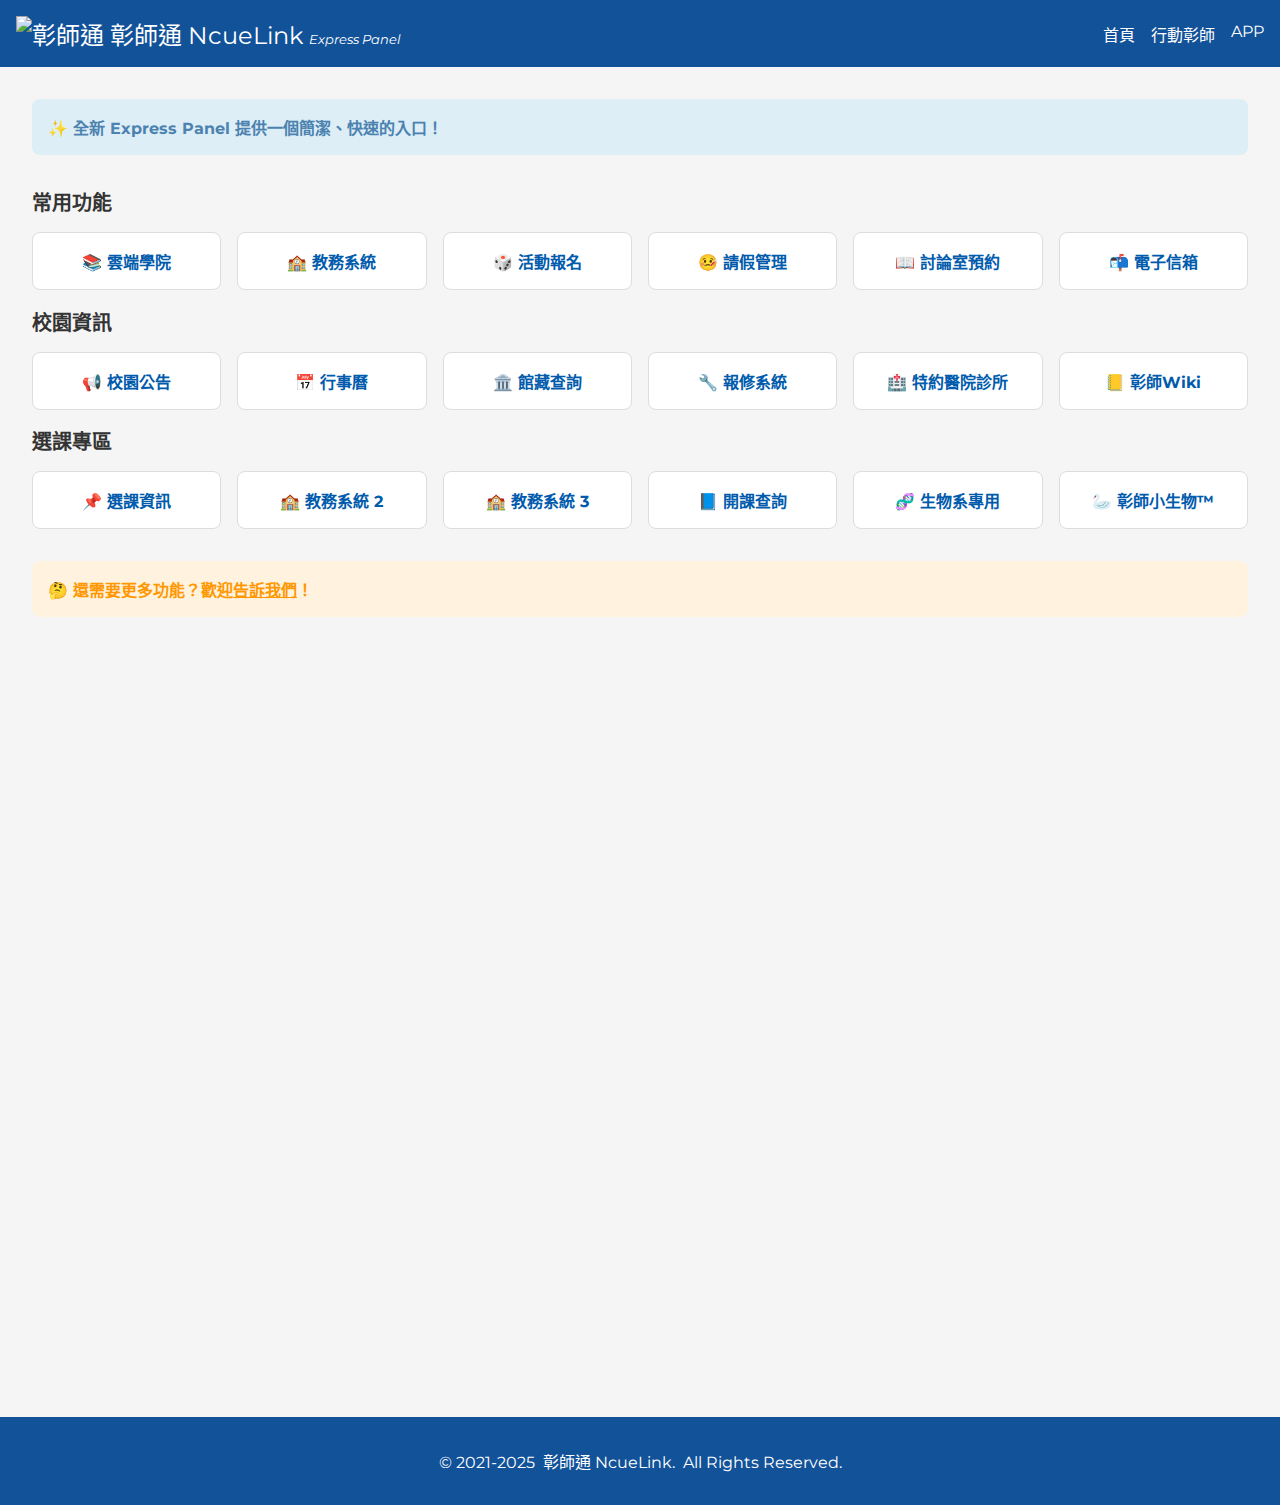
==== index.html @ 939a81e3 "Update index.html" ====
<!DOCTYPE html>
<html lang="zh-TW">
<head>
  <meta charset="UTF-8">
  <meta name="viewport" content="width=device-width, initial-scale=1.0">
  <title>Express Panel | 彰師通 NcueLink</title>
  <link rel="icon" type="image/x-icon" href="img/favicon.ico">
  <link rel="stylesheet" href="css/styles.css">
</head>
<body>
  <header class="navbar">
    <h1>
      <a href="https://sites.google.com/view/ncuelink/"><img src="img/favicon.ico" alt="彰師通" width="25" height="25"> 彰師通 NcueLink</a>
      <span style="font-size:small;"><i>Express Panel</i></span>
    </h1>
    <nav>
      <ul class="nav-links">
        <li><a href="#">首頁</a></li>
        <li><a href="https://aps.ncue.edu.tw/ncueact/" target="_blank">行動彰師</a></li>
        <li><a href="https://apkpure.com/tw/p/developer.angus.ncuelink" target="_blank">APP</a></li>
      </ul>
    </nav>
  </header>

  <main class="main-content">
    <section class="notifications">
      <!-- <h2>通知</h2> -->
      <div class="notification info">✨ 全新 Express Panel 提供一個簡潔、快速的入口！</div>
      <!-- <div class="notification warning">🚧 系統測試中！</div> -->
    </section>

    <section class="quick-links">
      <h2>常用功能</h2>
      <div class="links-grid">
        <a href="https://lihi2.cc/dfvR0/website" target="_blank" class="link-card">
          📚 雲端學院
        </a>
        <a href="https://lihi2.cc/KmgPE/website" target="_blank" class="link-card">
          🏫 教務系統
        </a>        
        <a href="https://lihi2.cc/eLxfz/website" target="_blank" class="link-card">
          🎲 活動報名
        </a>
        <a href="https://lihi2.cc/Q5xEi/website" target="_blank" class="link-card">
          🤒 請假管理
        </a>
        <a href="https://lihi2.cc/lIFCF/website" target="_blank" class="link-card">
          📖 討論室預約
        </a>
        <a href="https://lihi2.cc/fTnPr/website" target="_blank" class="link-card">
          📬 電子信箱
        </a>
      </div>
      <h2>校園資訊</h2>
      <div class="links-grid">
        <a href="https://lihi2.cc/w0xlb/website" target="_blank" class="link-card">
          📢 校園公告
        </a>
        <a href="https://sites.google.com/view/ncuelink/校園資訊/行事曆/上學期" target="_blank" class="link-card">
          📅 行事曆
        </a>
        <a href="https://lihi2.cc/BfB1A/website" target="_blank" class="link-card">
          🏛️ 館藏查詢
        </a>
        <a href="https://lihi2.cc/CtNuQ/website" target="_blank" class="link-card">
          🔧 報修系統
        </a>
        <a href="https://lihi2.cc/88Bw7/website" target="_blank" class="link-card">
          🏥 特約醫院診所
        </a>        
        <a href="https://lihi2.cc/AVxmB/website" target="_blank" class="link-card">
          📒 彰師Wiki
        </a>
      </div>
      <h2>選課專區</h2>
      <div class="links-grid">
        <a href="https://lihi2.cc/FkkfV/website" target="_blank" class="link-card">
          📌 選課資訊
        </a>
        <a href="https://webap2.ncue.edu.tw/Student/BaseUser/LoginSSO" target="_blank" class="link-card">
          🏫 教務系統 2
        </a>
        <a href="https://webap3s.ncue.edu.tw/Student/BaseUser/LoginSSO" target="_blank" class="link-card">
          🏫 教務系統 3
        </a>
        <a href="https://lihi2.cc/ZFBLw/website" target="_blank" class="link-card">
          📘 開課查詢
        </a>
        <a href="https://ncuelink.github.io/site/dean/biology" target="_blank" class="link-card">
          🧬 生物系專用
        </a>
        <a href="https://lihi2.cc/6hR2x/website" target="_blank" class="link-card">
          🦢 彰師小生物™
        </a>
      </div>
    </section>

    <section class="notifications">
      <!-- <h2>通知</h2> -->
      <div class="notification warning">🤔 還需要更多功能？歡迎<a href="#" target="_blank">告訴我們</a>！</div>
    </section>
    
    <!-- <section class="campus-news">
      <h2>校園公告</h2>
      <ul id="rss-feed" class="rss-list">
        <li>載入中...</li>
      </ul>
    </section> -->
  </main>

  <iframe
        src="https://ncuelink.github.io/site/"
        width="100%"
        height="700"
        frameborder="0"
        allowfullscreen="true"
      >
      </iframe>

  <!-- <iframe
        src="https://ncuelink.github.io/site/dean/biology"
        width="100%"
        height="720"
        title="生物系課程查詢"
        frameborder="0"
        allowfullscreen="true"
      >
      </iframe> -->

  <footer class="footer">
    <p>© 2021-2025&ensp;彰師通 NcueLink.&ensp;All Rights Reserved.</p>
  </footer>

  <!-- <script>
    async function loadRSS() {
      const rssFeed = document.getElementById('rss-feed');
      try {
        const response = await fetch('https://aps.ncue.edu.tw/odedi/rss_odedi.php?source=1');
        const text = await response.text();
        const parser = new DOMParser();
        const xml = parser.parseFromString(text, "application/xml");
        const items = xml.querySelectorAll("item");

        rssFeed.innerHTML = ""; // Clear the loading message

        items.forEach(item => {
          const title = item.querySelector("title").textContent;
          const link = item.querySelector("link").textContent;
          const listItem = document.createElement("li");
          const anchor = document.createElement("a");

          anchor.href = link;
          anchor.target = "_blank";
          anchor.textContent = title;

          listItem.appendChild(anchor);
          rssFeed.appendChild(listItem);
        });
      } catch (error) {
        rssFeed.innerHTML = "<li>無法載入公告，請稍後再試。</li>";
      }
    }

    loadRSS();
  </script> -->
</body>
</html>
---- css/styles.css ----
/* 基本設定 */
@import url('https://fonts.googleapis.com/css2?family=Montserrat:wght@400;700&display=swap');

body {
  margin: 0;
  font-family: 'Montserrat', Arial, sans-serif;
  background-color: #F5F5F5;
  color: #333;
}

/* 導航列樣式 */
.navbar {
  background-color: #125299;
  color: white;
  padding: 1rem;
  display: flex;
  justify-content: space-between;
  align-items: center;
}

.navbar a {
  text-decoration: none;
  color: white;
  /* font-weight: bold; */
}

.navbar a:hover {
  color: #79d2ff;
  /* font-weight: bold; */
}

.navbar h1 {
  font-size: 1.5rem;
  font-weight: normal;
  margin: 0;
}

.nav-links {
  list-style: none;
  display: flex;
  margin: 0;
  padding: 0;
}

.nav-links li {
  margin-left: 1rem;
}

.nav-links a {
  text-decoration: none;
  color: white;
  /* font-weight: bold; */
}

.nav-links a:hover {
  text-decoration: underline;
}

/* 主要內容區域樣式 */
.main-content {
  padding: 2rem;
}

.quick-links {
  margin-bottom: 2rem;
}

.quick-links h2 {
  font-size: 1.25rem;
  margin-bottom: 1rem;
}

.links-grid {
  display: grid;
  grid-template-columns: repeat(auto-fit, minmax(150px, 1fr));
  gap: 1rem;
}

.link-card {
  background-color: white;
  border: 1px solid #ddd;
  padding: 1rem;
  text-align: center;
  border-radius: 8px;
  text-decoration: none;
  color: #005BAC;
  font-weight: bold;
  transition: box-shadow 0.3s ease;
}

.link-card:hover {
  box-shadow: 0 4px 8px rgba(0, 0, 0, 0.2);
}

/* 通知區域樣式 */
.notifications {
  margin-bottom: 2rem;
}

.notifications h2 {
  font-size: 1.25rem;
  margin-bottom: 1rem;
}

.notification {
  padding: 1rem;
  margin-bottom: 1rem;
  border-radius: 8px;
  font-weight: bold;
}

.notification.info {
  background-color: #ddeef7;
  color: #4c82af;
}
  .notification.info a {
    color: #4c82af;
    text-decoration: underline;
  }

.notification.success {
  background-color: #E8F5E9;
  color: #4CAF50;
}

  .notification.success a {
    color: #4CAF50;
    text-decoration: underline;
  }

.notification.warning {
  background-color: #FFF3E0;
  color: #FF9800;
}
  .notification.warning a {
    color: #FF9800;
    text-decoration: underline;
  }

/* 頁尾樣式 */
.footer {
  background-color: #125299;
  color: white;
  text-align: center;
  padding: 1rem;
  margin-top: 2rem;
}
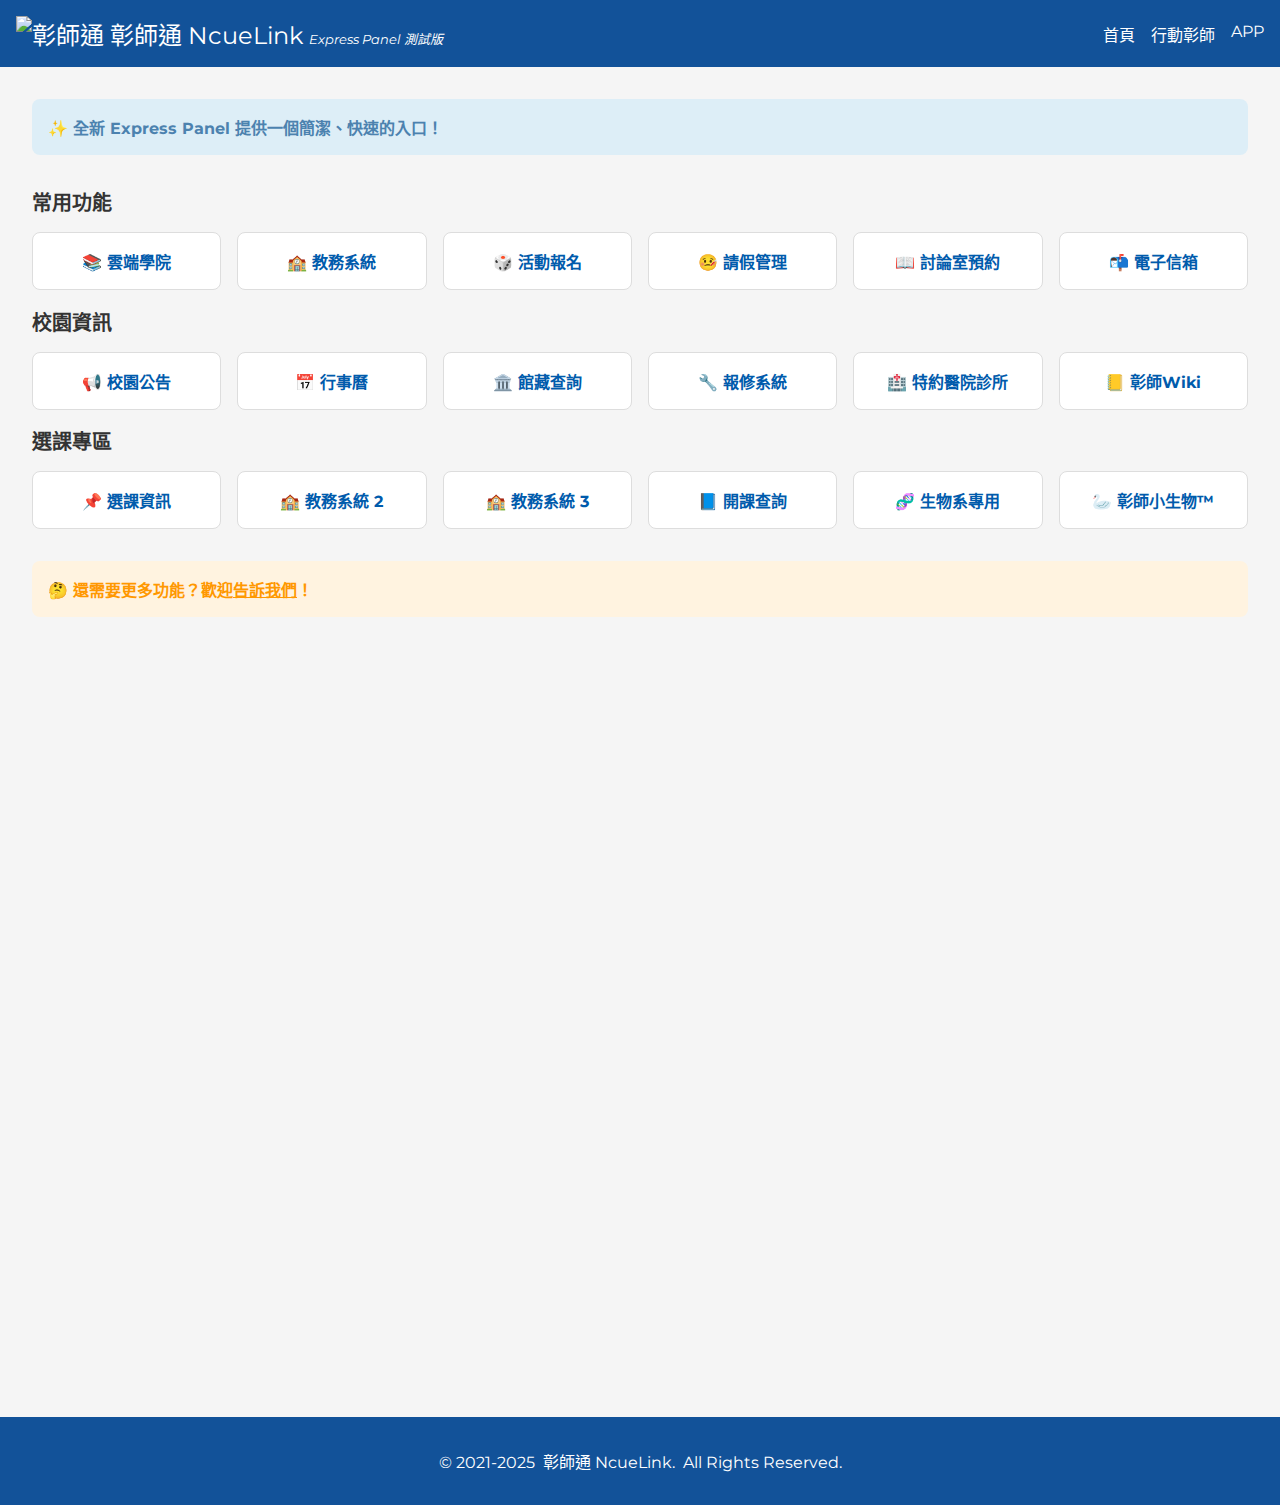
==== commit 59195ccb: "Add files via upload" ====
--- a/index.html
+++ b/index.html
@@ -11,11 +11,11 @@
   <header class="navbar">
     <h1>
       <a href="https://sites.google.com/view/ncuelink/"><img src="img/favicon.ico" alt="彰師通" width="25" height="25"> 彰師通 NcueLink</a>
-      <span style="font-size:small;"><i>Express Panel</i></span>
+      <span style="font-size:small;"><i>Express Panel 測試版</i></span>
     </h1>
     <nav>
       <ul class="nav-links">
-        <li><a href="#">首頁</a></li>
+        <li><a href="https://sites.google.com/view/ncuelink/">首頁</a></li>
         <li><a href="https://aps.ncue.edu.tw/ncueact/" target="_blank">行動彰師</a></li>
         <li><a href="https://apkpure.com/tw/p/developer.angus.ncuelink" target="_blank">APP</a></li>
       </ul>
@@ -32,49 +32,49 @@
     <section class="quick-links">
       <h2>常用功能</h2>
       <div class="links-grid">
-        <a href="https://lihi2.cc/dfvR0/website" target="_blank" class="link-card">
+        <a href="https://lihi2.cc/dfvR0/exp-panel" target="_blank" class="link-card">
           📚 雲端學院
         </a>
-        <a href="https://lihi2.cc/KmgPE/website" target="_blank" class="link-card">
+        <a href="https://lihi2.cc/KmgPE/exp-panel" target="_blank" class="link-card">
           🏫 教務系統
         </a>        
-        <a href="https://lihi2.cc/eLxfz/website" target="_blank" class="link-card">
+        <a href="https://lihi2.cc/eLxfz/exp-panel" target="_blank" class="link-card">
           🎲 活動報名
         </a>
-        <a href="https://lihi2.cc/Q5xEi/website" target="_blank" class="link-card">
+        <a href="https://lihi2.cc/Q5xEi/exp-panel" target="_blank" class="link-card">
           🤒 請假管理
         </a>
-        <a href="https://lihi2.cc/lIFCF/website" target="_blank" class="link-card">
+        <a href="https://lihi2.cc/lIFCF/exp-panel" target="_blank" class="link-card">
           📖 討論室預約
         </a>
-        <a href="https://lihi2.cc/fTnPr/website" target="_blank" class="link-card">
+        <a href="https://lihi2.cc/fTnPr/exp-panel" target="_blank" class="link-card">
           📬 電子信箱
         </a>
       </div>
       <h2>校園資訊</h2>
       <div class="links-grid">
-        <a href="https://lihi2.cc/w0xlb/website" target="_blank" class="link-card">
+        <a href="https://lihi2.cc/w0xlb/exp-panel" target="_blank" class="link-card">
           📢 校園公告
         </a>
         <a href="https://sites.google.com/view/ncuelink/校園資訊/行事曆/上學期" target="_blank" class="link-card">
           📅 行事曆
         </a>
-        <a href="https://lihi2.cc/BfB1A/website" target="_blank" class="link-card">
+        <a href="https://lihi2.cc/BfB1A/exp-panel" target="_blank" class="link-card">
           🏛️ 館藏查詢
         </a>
-        <a href="https://lihi2.cc/CtNuQ/website" target="_blank" class="link-card">
+        <a href="https://lihi2.cc/CtNuQ/exp-panel" target="_blank" class="link-card">
           🔧 報修系統
         </a>
-        <a href="https://lihi2.cc/88Bw7/website" target="_blank" class="link-card">
+        <a href="https://lihi2.cc/88Bw7/exp-panel" target="_blank" class="link-card">
           🏥 特約醫院診所
         </a>        
-        <a href="https://lihi2.cc/AVxmB/website" target="_blank" class="link-card">
+        <a href="https://lihi2.cc/AVxmB/exp-panel" target="_blank" class="link-card">
           📒 彰師Wiki
         </a>
       </div>
       <h2>選課專區</h2>
       <div class="links-grid">
-        <a href="https://lihi2.cc/FkkfV/website" target="_blank" class="link-card">
+        <a href="https://lihi2.cc/FkkfV/exp-panel" target="_blank" class="link-card">
           📌 選課資訊
         </a>
         <a href="https://webap2.ncue.edu.tw/Student/BaseUser/LoginSSO" target="_blank" class="link-card">
@@ -83,13 +83,13 @@
         <a href="https://webap3s.ncue.edu.tw/Student/BaseUser/LoginSSO" target="_blank" class="link-card">
           🏫 教務系統 3
         </a>
-        <a href="https://lihi2.cc/ZFBLw/website" target="_blank" class="link-card">
+        <a href="https://lihi2.cc/ZFBLw/exp-panel" target="_blank" class="link-card">
           📘 開課查詢
         </a>
         <a href="https://ncuelink.github.io/site/dean/biology" target="_blank" class="link-card">
           🧬 生物系專用
         </a>
-        <a href="https://lihi2.cc/6hR2x/website" target="_blank" class="link-card">
+        <a href="https://lihi2.cc/6hR2x/exp-panel" target="_blank" class="link-card">
           🦢 彰師小生物™
         </a>
       </div>
@@ -97,7 +97,7 @@
 
     <section class="notifications">
       <!-- <h2>通知</h2> -->
-      <div class="notification warning">🤔 還需要更多功能？歡迎<a href="#" target="_blank">告訴我們</a>！</div>
+      <div class="notification warning">🤔 還需要更多功能？歡迎<a href="https://tellonym.me/ncuelink" target="_blank">告訴我們</a>！</div>
     </section>
     
     <!-- <section class="campus-news">
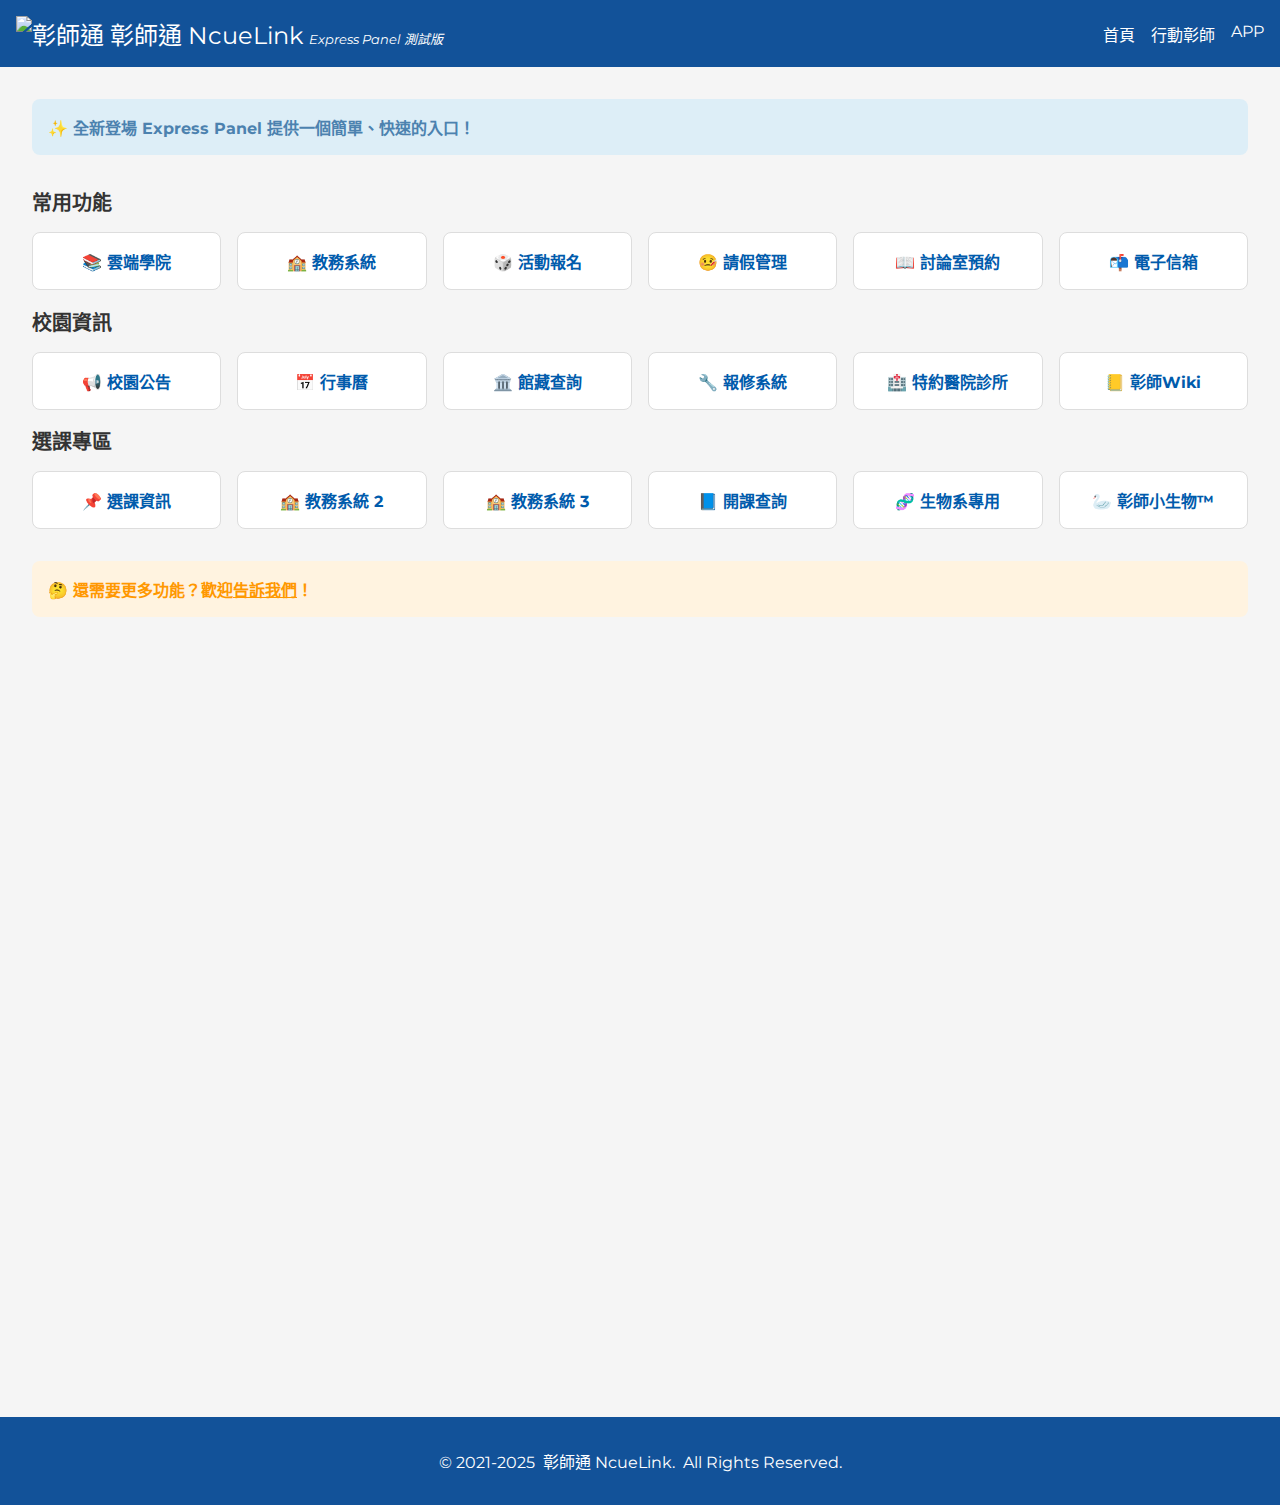
==== commit 29de855a: "Add files via upload" ====
--- a/index.html
+++ b/index.html
@@ -16,7 +16,7 @@
     <nav>
       <ul class="nav-links">
         <li><a href="https://sites.google.com/view/ncuelink/">首頁</a></li>
-        <li><a href="https://aps.ncue.edu.tw/ncueact/" target="_blank">行動彰師</a></li>
+        <li><a href="https://aps.ncue.edu.tw/ncueact/index.php" target="_blank">行動彰師</a></li>
         <li><a href="https://apkpure.com/tw/p/developer.angus.ncuelink" target="_blank">APP</a></li>
       </ul>
     </nav>
@@ -25,7 +25,7 @@
   <main class="main-content">
     <section class="notifications">
       <!-- <h2>通知</h2> -->
-      <div class="notification info">✨ 全新 Express Panel 提供一個簡潔、快速的入口！</div>
+      <div class="notification info">✨ 全新登場 Express Panel 提供一個簡單、快速的入口！</div>
       <!-- <div class="notification warning">🚧 系統測試中！</div> -->
     </section>
 
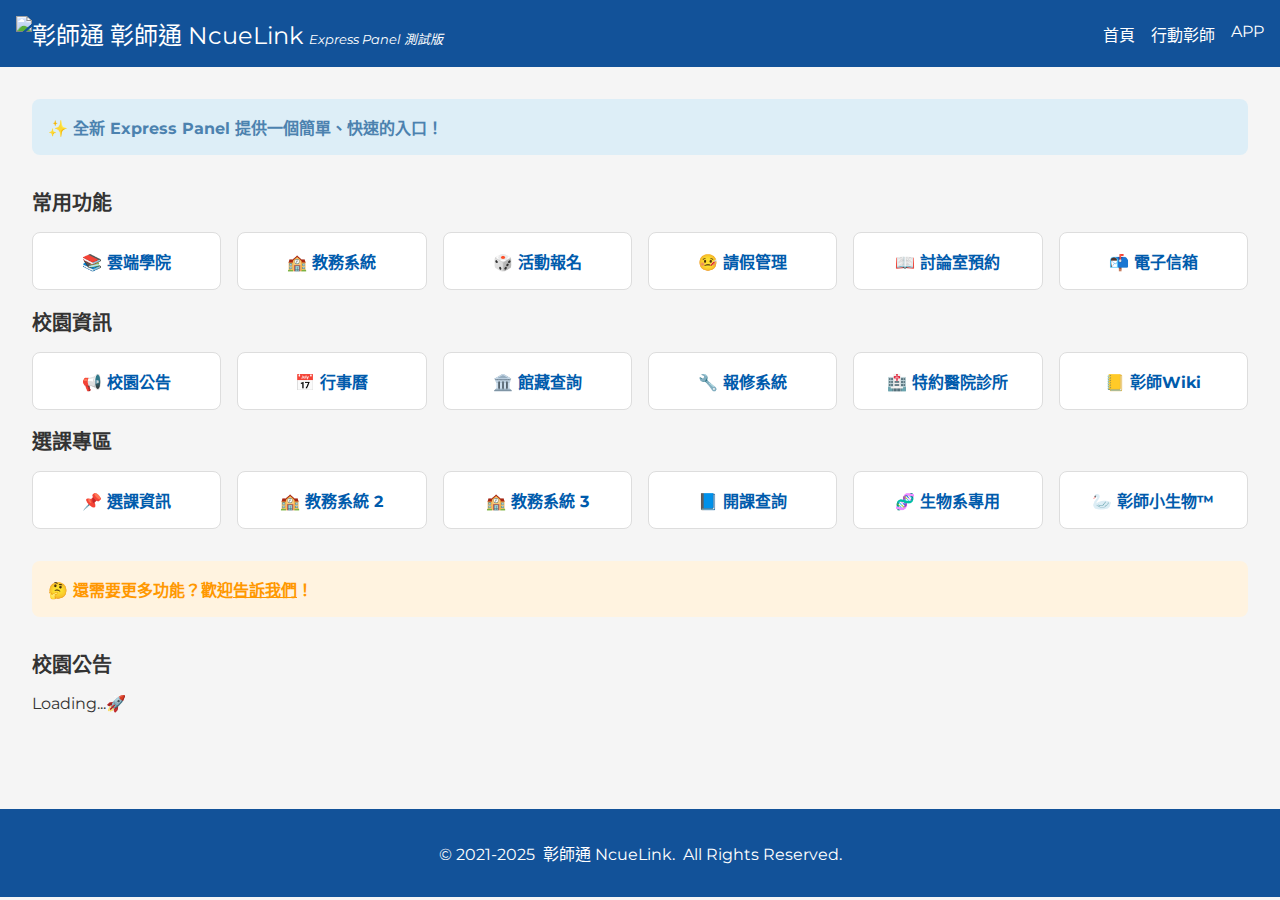
==== commit efee2dc7: "Add files via upload" ====
--- a/index.html
+++ b/index.html
@@ -6,6 +6,7 @@
   <title>Express Panel | 彰師通 NcueLink</title>
   <link rel="icon" type="image/x-icon" href="img/favicon.ico">
   <link rel="stylesheet" href="css/styles.css">
+  <script src="https://code.jquery.com/jquery-3.6.0.min.js"></script>
 </head>
 <body>
   <header class="navbar">
@@ -25,7 +26,7 @@
   <main class="main-content">
     <section class="notifications">
       <!-- <h2>通知</h2> -->
-      <div class="notification info">✨ 全新登場 Express Panel 提供一個簡單、快速的入口！</div>
+      <div class="notification info">✨ 全新 Express Panel 提供一個簡單、快速的入口！</div>
       <!-- <div class="notification warning">🚧 系統測試中！</div> -->
     </section>
 
@@ -100,22 +101,22 @@
       <div class="notification warning">🤔 還需要更多功能？歡迎<a href="https://tellonym.me/ncuelink" target="_blank">告訴我們</a>！</div>
     </section>
     
-    <!-- <section class="campus-news">
+    <section class="campus-news">
       <h2>校園公告</h2>
-      <ul id="rss-feed" class="rss-list">
-        <li>載入中...</li>
+      <ul id="rss-feed" class="card-list">
+        <li>Loading...🚀</li>
       </ul>
-    </section> -->
+    </section>
   </main>
 
-  <iframe
+  <!-- <iframe
         src="https://ncuelink.github.io/site/"
         width="100%"
         height="700"
         frameborder="0"
         allowfullscreen="true"
       >
-      </iframe>
+      </iframe> -->
 
   <!-- <iframe
         src="https://ncuelink.github.io/site/dean/biology"
@@ -131,6 +132,45 @@
     <p>© 2021-2025&ensp;彰師通 NcueLink.&ensp;All Rights Reserved.</p>
   </footer>
 
+  <script>
+    function loadData(data) {
+      const rssFeed = document.getElementById('rss-feed');
+      rssFeed.innerHTML = ""; // Clear the loading message
+
+      data.forEach(item => {
+        const listItem = document.createElement("li");
+        listItem.className = "card";
+
+        const date = document.createElement("div");
+        date.className = "date";
+        date.textContent = item.Date;
+
+        const content = document.createElement("div");
+        content.className = "content";
+
+        const anchor = document.createElement("a");
+        anchor.href = item.URL;
+        anchor.target = "_blank";
+        anchor.textContent = item.Content;
+
+        content.appendChild(anchor);
+        listItem.appendChild(date);
+        listItem.appendChild(content);
+        rssFeed.appendChild(listItem);
+      });
+    }
+
+    // Google App Script 網頁應用程式 URL
+    var url = "https://script.google.com/macros/s/AKfycbx09VvhU52vKsGgVYUt9vHGrVG9h5EBFeCuXhEOzBrmMB1N4xquVVP1R4JJZP45dbSY/exec"+"?callback=loadData";
+
+    jQuery.ajax({
+      crossDomain: true,
+      url: url,
+      method: "GET",
+      dataType: "jsonp"
+    });
+  </script>
+
   <!-- <script>
     async function loadRSS() {
       const rssFeed = document.getElementById('rss-feed');
--- a/css/styles.css
+++ b/css/styles.css
@@ -137,6 +137,57 @@
     text-decoration: underline;
   }
 
+/* 校園公告樣式 */
+.campus-news {
+  margin-bottom: 2rem;
+}
+
+.campus-news h2 {
+  font-size: 1.25rem;
+  margin-bottom: 1rem;
+}
+
+.card-list {
+  display: grid;
+  grid-template-columns: repeat(auto-fit, minmax(300px, 1fr));
+  gap: 1rem;
+  padding: 0;
+  list-style: none;
+}
+
+.card {
+  background: #f9f9f9;
+  border: 1px solid #ddd;
+  border-radius: 8px;
+  box-shadow: 0 2px 4px rgba(0, 0, 0, 0.1);
+  padding: 1rem;
+  transition: transform 0.2s;
+}
+
+.card:hover {
+  transform: translateY(-4px);
+}
+
+.card a {
+  text-decoration: none;
+  color: #333;
+}
+
+.card a:hover {
+  text-decoration: underline;
+}
+
+.card .date {
+  font-size: 0.9rem;
+  color: #888;
+  margin-bottom: 0.5rem;
+}
+
+.card .content {
+  font-size: 1rem;
+}
+
+
 /* 頁尾樣式 */
 .footer {
   background-color: #125299;
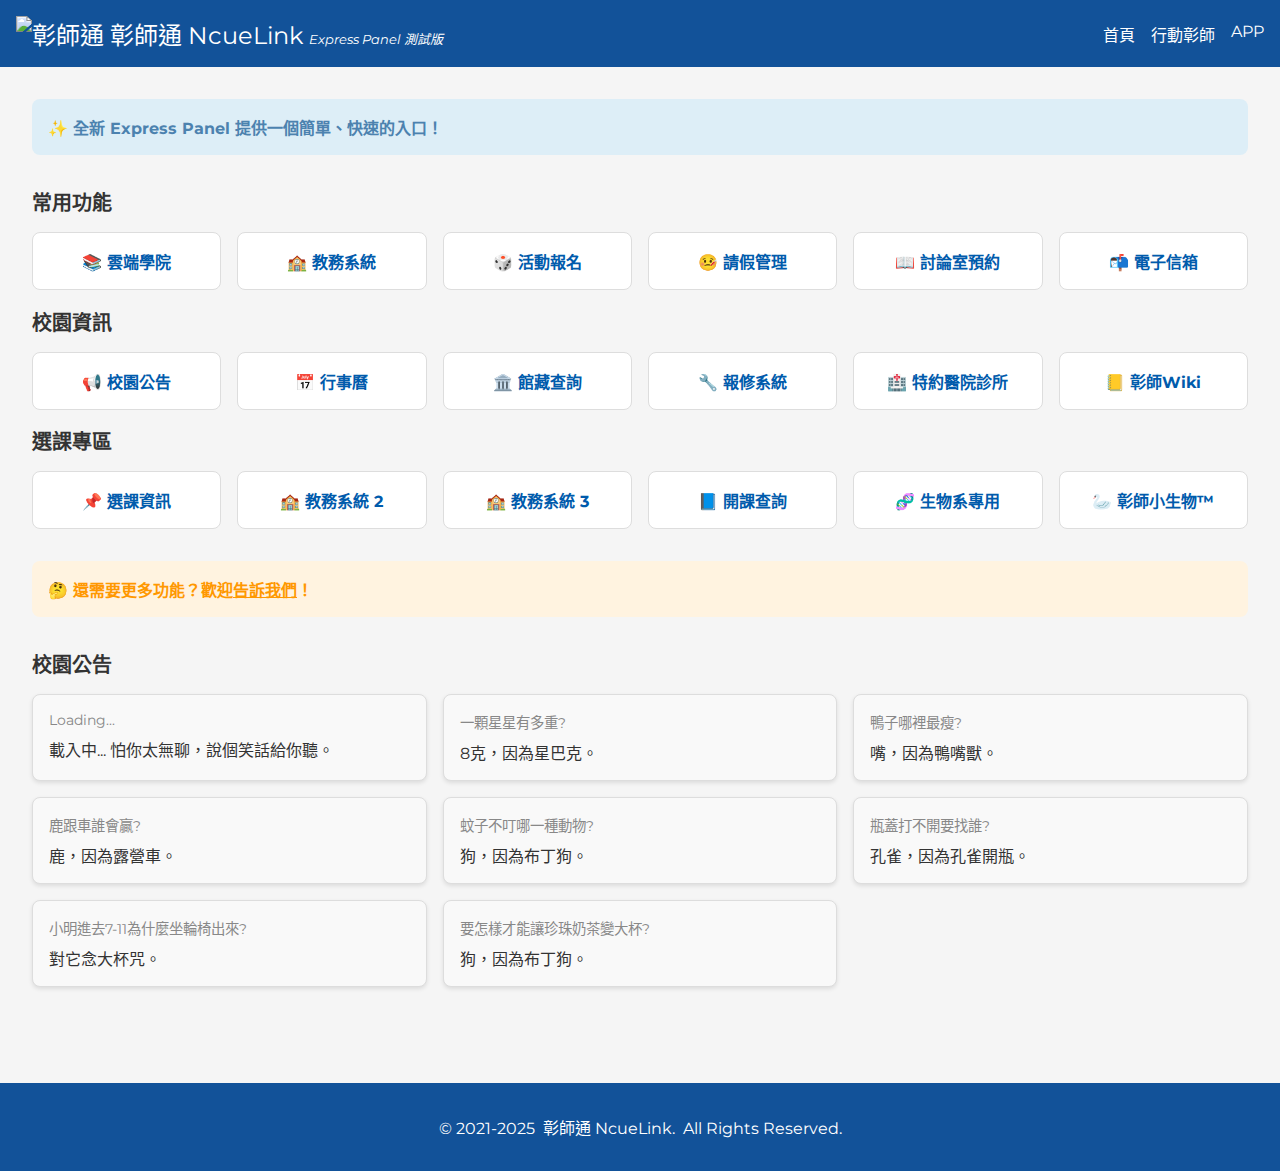
==== commit b7e0b07b: "Add files via upload" ====
--- a/index.html
+++ b/index.html
@@ -104,7 +104,15 @@
     <section class="campus-news">
       <h2>校園公告</h2>
       <ul id="rss-feed" class="card-list">
-        <li>Loading...🚀</li>
+        <!-- <li>Loading...🚀</li> -->
+        <li class="card"><div class="date">Loading...</div><div class="content">載入中... 怕你太無聊，說個笑話給你聽。</div></li>
+        <li class="card"><div class="date">一顆星星有多重?</div><div class="content">8克，因為星巴克。</div></li>
+        <li class="card"><div class="date">鴨子哪裡最瘦?</div><div class="content">嘴，因為鴨嘴獸。</div></li>
+        <li class="card"><div class="date">鹿跟車誰會贏?</div><div class="content">鹿，因為露營車。</div></li>        
+        <li class="card"><div class="date">蚊子不叮哪一種動物?</div><div class="content">狗，因為布丁狗。</div></li>
+        <li class="card"><div class="date">瓶蓋打不開要找誰?</div><div class="content">孔雀，因為孔雀開瓶。</div></li>
+        <li class="card"><div class="date">小明進去7-11為什麼坐輪椅出來?</div><div class="content">對它念大杯咒。</div></li>
+        <li class="card"><div class="date">要怎樣才能讓珍珠奶茶變大杯?</div><div class="content">狗，因為布丁狗。</div></li>        
       </ul>
     </section>
   </main>
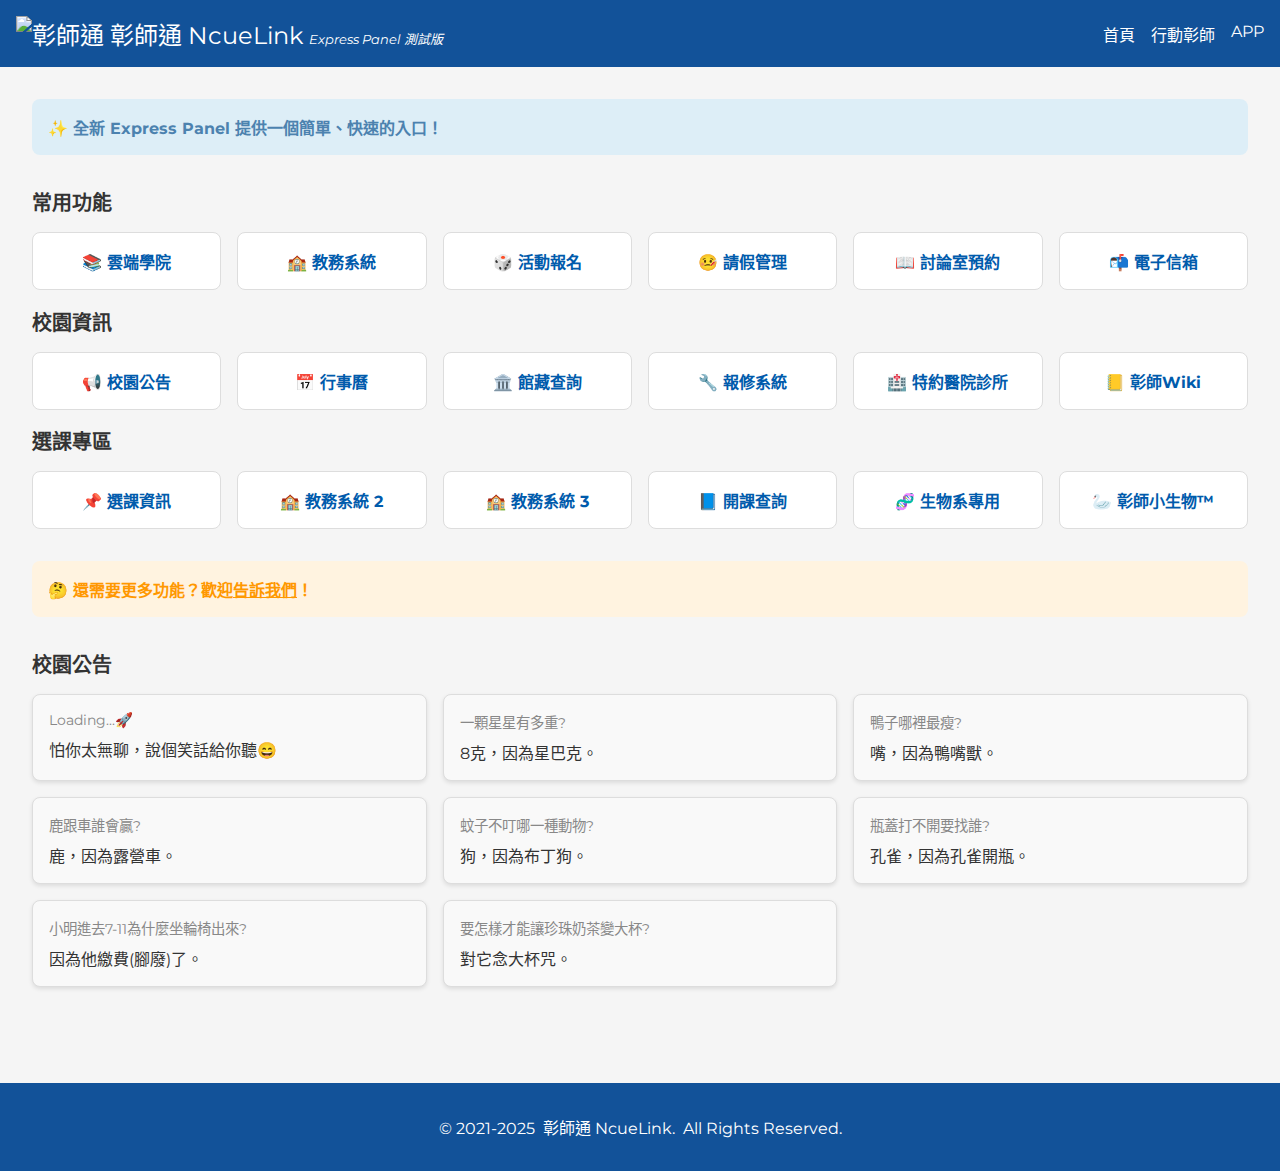
==== commit dc4e4a40: "Add files via upload" ====
--- a/index.html
+++ b/index.html
@@ -105,14 +105,14 @@
       <h2>校園公告</h2>
       <ul id="rss-feed" class="card-list">
         <!-- <li>Loading...🚀</li> -->
-        <li class="card"><div class="date">Loading...</div><div class="content">載入中... 怕你太無聊，說個笑話給你聽。</div></li>
+        <li class="card"><div class="date">Loading...🚀</div><div class="content">怕你太無聊，說個笑話給你聽😄</div></li>
         <li class="card"><div class="date">一顆星星有多重?</div><div class="content">8克，因為星巴克。</div></li>
         <li class="card"><div class="date">鴨子哪裡最瘦?</div><div class="content">嘴，因為鴨嘴獸。</div></li>
         <li class="card"><div class="date">鹿跟車誰會贏?</div><div class="content">鹿，因為露營車。</div></li>        
         <li class="card"><div class="date">蚊子不叮哪一種動物?</div><div class="content">狗，因為布丁狗。</div></li>
         <li class="card"><div class="date">瓶蓋打不開要找誰?</div><div class="content">孔雀，因為孔雀開瓶。</div></li>
-        <li class="card"><div class="date">小明進去7-11為什麼坐輪椅出來?</div><div class="content">對它念大杯咒。</div></li>
-        <li class="card"><div class="date">要怎樣才能讓珍珠奶茶變大杯?</div><div class="content">狗，因為布丁狗。</div></li>        
+        <li class="card"><div class="date">小明進去7-11為什麼坐輪椅出來?</div><div class="content">因為他繳費(腳廢)了。</div></li>
+        <li class="card"><div class="date">要怎樣才能讓珍珠奶茶變大杯?</div><div class="content">對它念大杯咒。</div></li>
       </ul>
     </section>
   </main>
